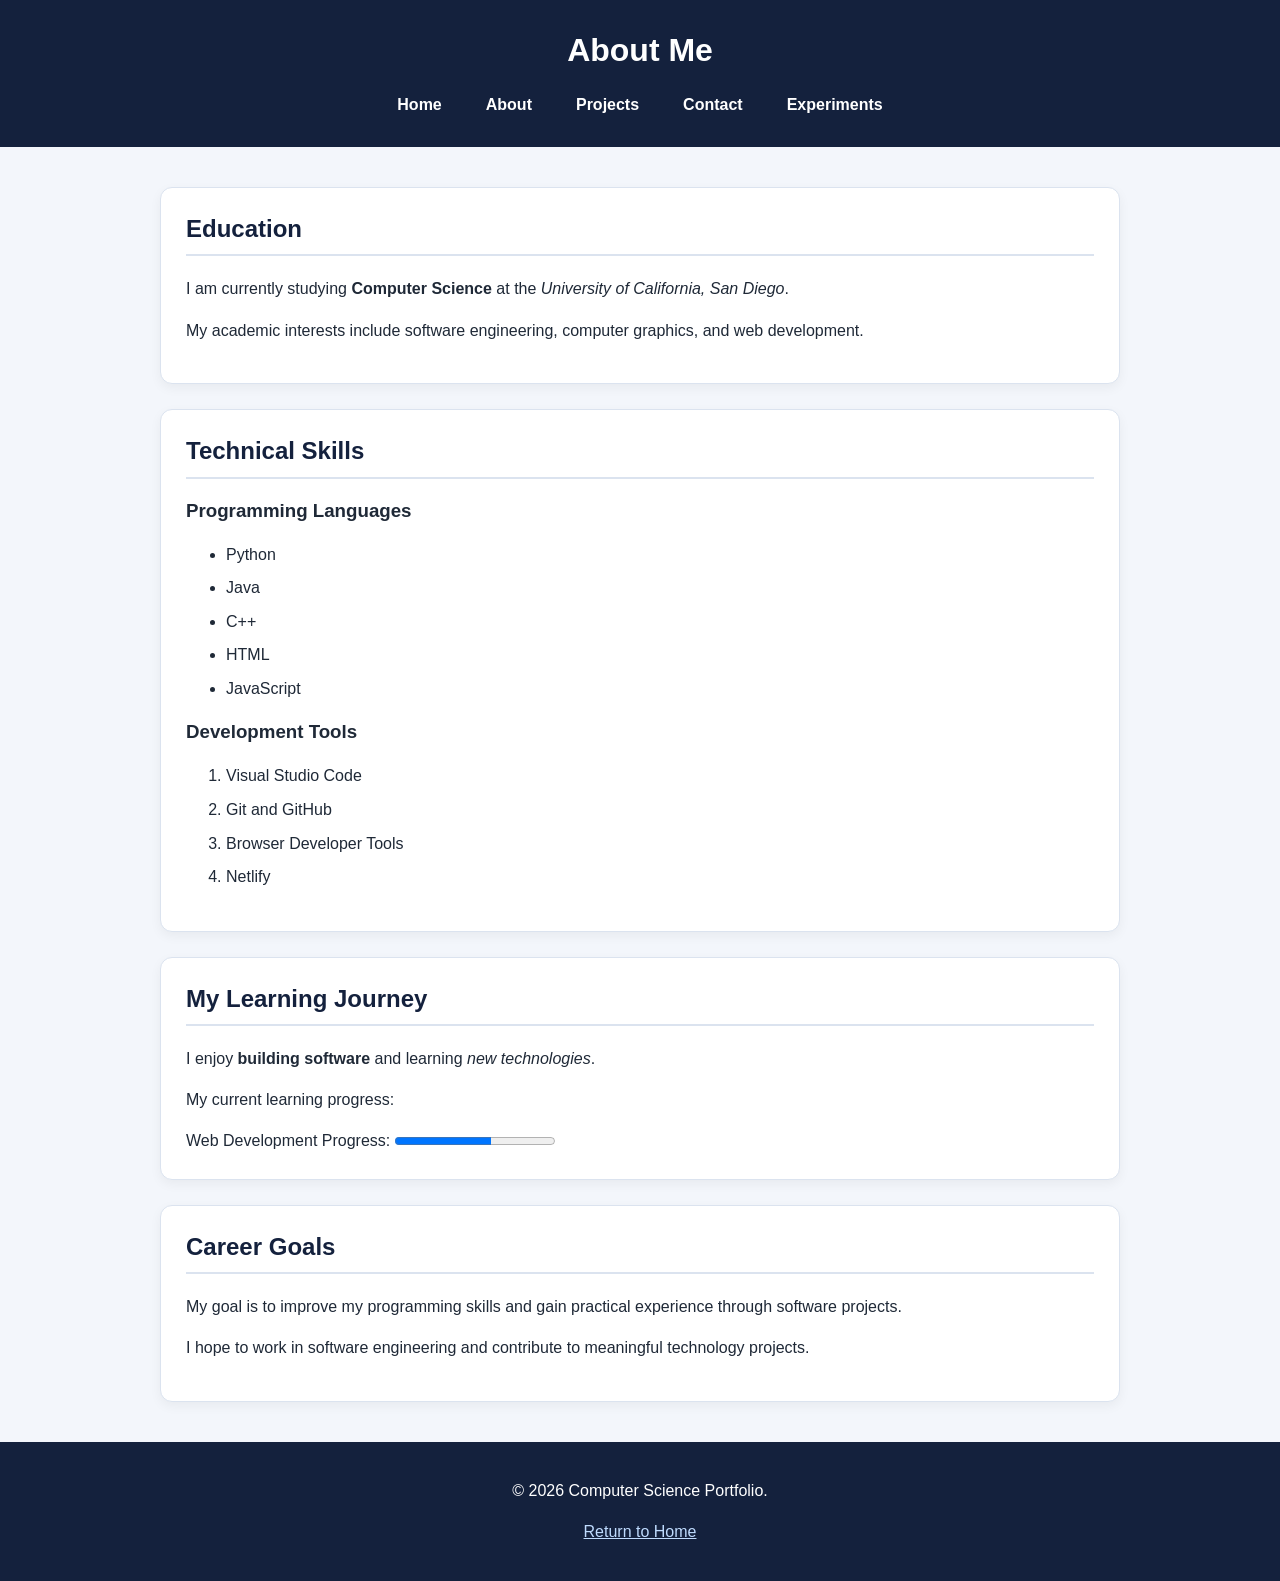
==== about.html @ 3ec1c558 "Initial HW4 portfolio copied from HW3" ====
<!DOCTYPE html>
<html lang="en">
<head>
    <meta charset="UTF-8">
    <meta name="viewport" content="width=device-width, initial-scale=1.0">
    <meta name="description" content="About a UC San Diego Computer Science student">
    <title>About | Computer Science Portfolio</title>
    <link rel="stylesheet" href="style.css">
</head>
<body>
    <header>
        <h1>About Me</h1>
        <nav aria-label="Main navigation">
            <ul>
                <li><a href="index.html">Home</a></li>
                <li><a href="about.html">About</a></li>
                <li><a href="projects.html">Projects</a></li>
                <li><a href="contact.html">Contact</a></li>
                <li><a href="experiments.html">Experiments</a></li>
            </ul>
        </nav>
    </header>

    <main>
        <section>
            <h2>Education</h2>
            <p>
                I am currently studying <strong>Computer Science</strong>
                at the <em>University of California, San Diego</em>.
            </p>
            <p>
                My academic interests include software engineering,
                computer graphics, and web development.
            </p>
        </section>

        <section>
            <h2>Technical Skills</h2>
            <h3>Programming Languages</h3>
            <ul>
                <li>Python</li>
                <li>Java</li>
                <li>C++</li>
                <li>HTML</li>
                <li>JavaScript</li>
            </ul>

            <h3>Development Tools</h3>
            <ol>
                <li>Visual Studio Code</li>
                <li>Git and GitHub</li>
                <li>Browser Developer Tools</li>
                <li>Netlify</li>
            </ol>
        </section>

        <section>
            <h2>My Learning Journey</h2>
            <p>
                I enjoy <b>building software</b> and learning
                <i>new technologies</i>.
            </p>
            <p>
                My current learning progress:
            </p>
            <label for="learning-progress">Web Development Progress:</label>
            <progress id="learning-progress" value="60" max="100">60%</progress>
        </section>

        <section>
            <h2>Career Goals</h2>
            <p>
                My goal is to improve my programming skills and
                gain practical experience through software projects.
            </p>
            <p>
                I hope to work in software engineering and
                contribute to meaningful technology projects.
            </p>
        </section>
    </main>

    <footer>
        <p>&copy; 2026 Computer Science Portfolio.</p>
        <p><a href="index.html">Return to Home</a></p>
    </footer>
</body>
</html>
---- style.css ----
/*
Name: Tangjian Shi
CSE 134B - Homework 3 Part 2
Personal Portfolio Stylesheet
*/

/* Theme variables */
:root {
    --primary-color: #14213d;
    --accent-color: #2563eb;
    --background-color: #f3f6fb;
    --card-color: #ffffff;
    --text-color: #1f2937;
    --border-color: #dbe3ef;
}

/* Global box sizing */
* {
    box-sizing: border-box;
}

/* Page typography and background */
body {
    margin: 0;
    font-family: Arial, Helvetica, sans-serif;
    line-height: 1.6;
    color: var(--text-color);
    background-color: var(--background-color);
}

/* Main headings */
h1, h2, h3 {
    line-height: 1.3;
}

h2 {
    color: var(--primary-color);
}

a {
    color: var(--accent-color);
}


/* Website header */
header {
    background-color: var(--primary-color);
    color: white;
    padding: 30px 20px;
    text-align: center;
}

header h1 {
    margin: 0 0 10px;
    color: white;
}

/* Navigation layout */
nav ul {
    list-style: none;
    padding: 0;
    margin: 20px 0 0;
    display: flex;
    justify-content: center;
    flex-wrap: wrap;
    gap: 20px;
}

/* Navigation links */
nav a {
    color: white;
    text-decoration: none;
    font-weight: bold;
    padding: 8px 12px;
    border-radius: 6px;
}

/* Navigation hover */
nav a:hover {
    background-color: var(--accent-color);
    color: white;
}

/* Keyboard accessibility */
nav a:focus-visible {
    outline: 3px solid #facc15;
    outline-offset: 4px;
}


/* Main content container */
main {
    max-width: 1000px;
    margin: 40px auto;
    padding: 0 20px;
}

/* Content cards */
main section {
    background-color: var(--card-color);
    padding: 25px;
    margin-bottom: 25px;
    border: 1px solid var(--border-color);
    border-radius: 12px;
    box-shadow: 0 4px 12px rgba(0, 0, 0, 0.05);
}

/* Section headings */
main section h2 {
    margin-top: 0;
    padding-bottom: 10px;
    border-bottom: 2px solid var(--border-color);
}

/* Paragraph spacing */
main p {
    margin-bottom: 15px;
}

/* List spacing */
main li {
    margin-bottom: 8px;
}

/* Footer */
footer {
    background-color: var(--primary-color);
    color: white;
    text-align: center;
    padding: 20px;
    margin-top: 40px;
}

footer a {
    color: #bfdbfe;
}


/* Responsive images and media */
img, video {
    max-width: 100%;
    height: auto;
}

/* Prevent long content from overflowing */
main {
    overflow-wrap: break-word;
}

/* Tablet and mobile screens */
@media (max-width: 768px) {
    header {
        padding: 25px 15px;
    }

    header h1 {
        font-size: 1.6rem;
    }

    nav ul {
        gap: 10px;
    }

    nav a {
        padding: 8px;
        font-size: 0.9rem;
    }

    main {
        margin: 20px auto;
        padding: 0 15px;
    }

    main section {
        padding: 18px;
    }
}

/* Small mobile screens */
@media (max-width: 480px) {
    header h1 {
        font-size: 1.4rem;
    }

    nav ul {
        flex-direction: column;
        align-items: center;
        gap: 5px;
    }

    main {
        padding: 0 10px;
    }

    main section {
        padding: 15px;
    }
}

/* Experiments Page */

.example-border {
    border: 1px solid black;
}

project-highlight {
    display: block;
    border: 2px solid black;
    padding: 10px;
    margin: 10px 0;
}

/* Responsive iframe */
iframe {
    display: block;
    width: 100%;
    max-width: 100%;
    box-sizing: border-box;
}

/* Dialog Example */
dialog[open] {
    position: static;
    margin: 15px 0;
    padding: 15px;
    max-width: 100%;
    box-sizing: border-box;
}
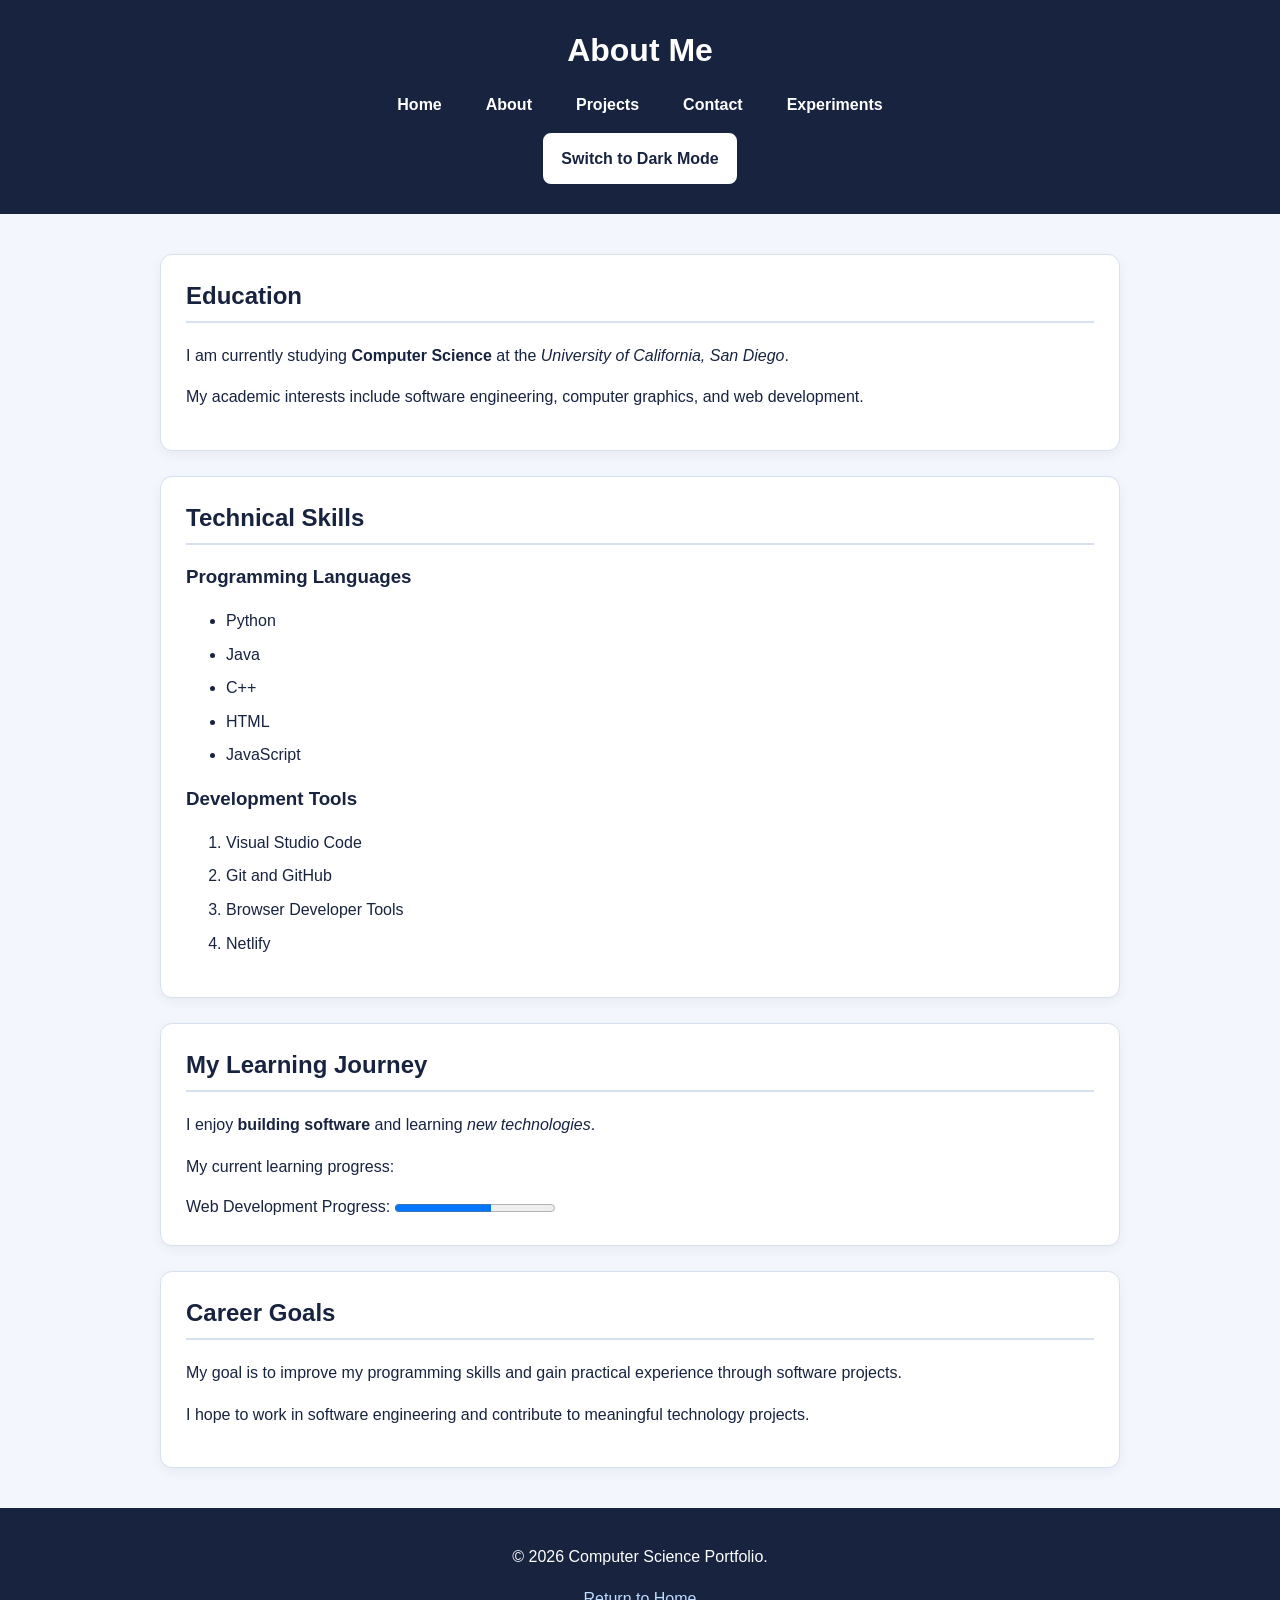
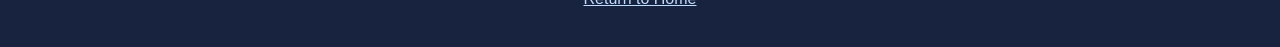
==== commit b6206186: "Complete HW4 contact forms validation themes and transitions" ====
--- a/about.html
+++ b/about.html
@@ -7,6 +7,7 @@
     <meta name="description" content="About a UC San Diego Computer Science student">
     <title>About | Computer Science Portfolio</title>
     <link rel="stylesheet" href="style.css">
+    <script src="theme.js" defer></script>
 </head>
 <body>
     <header>
@@ -20,6 +21,9 @@
                 <li><a href="experiments.html">Experiments</a></li>
             </ul>
         </nav>
+        <button type="button" id="theme-toggle">
+            Switch to Dark Mode
+        </button>
     </header>
 
     <main>
--- a/style.css
+++ b/style.css
@@ -226,4 +226,294 @@
     padding: 15px;
     max-width: 100%;
     box-sizing: border-box;
-}+}
+
+
+/* HW4 - Contact Form Styling */
+
+.form-group {
+    display: flex;
+    flex-direction: column;
+    gap: 0.5rem;
+    margin-bottom: 1.25rem;
+}
+
+.form-group label {
+    font-weight: 600;
+    color: #17233f;
+}
+
+.form-group input,
+.form-group textarea {
+    width: 100%;
+    box-sizing: border-box;
+    padding: 0.8rem;
+    font: inherit;
+    color: #17233f;
+    background: #ffffff;
+    border: 1px solid #a8b5c9;
+    border-radius: 6px;
+}
+
+.form-group textarea {
+    min-height: 150px;
+    resize: vertical;
+}
+
+.form-group input:focus-visible,
+.form-group textarea:focus-visible {
+    outline: 3px solid #477bd1;
+    outline-offset: 2px;
+}
+
+form button[type="submit"] {
+    padding: 0.8rem 1.5rem;
+    font: inherit;
+    font-weight: 600;
+    color: white;
+    background: #17233f;
+    border: 0;
+    border-radius: 6px;
+    cursor: pointer;
+}
+
+form button[type="submit"]:hover {
+    background: #304c80;
+}
+
+form button[type="submit"]:focus-visible {
+    outline: 3px solid #477bd1;
+    outline-offset: 3px;
+}
+
+@media (max-width: 600px) {
+    .form-group input,
+    .form-group textarea {
+        max-width: 100%;
+    }
+
+    form button[type="submit"] {
+        width: 100%;
+    }
+}
+
+
+/* HW4 Part 2 - HTML Form Validation */
+
+.form-group small {
+    display: block;
+    font-size: 0.85rem;
+    color: #52627a;
+    margin-top: 0.25rem;
+}
+
+.form-group input:required,
+.form-group textarea:required {
+    border-width: 2px;
+}
+
+/* Show errors after the user interacts with a field */
+.form-group input:user-invalid,
+.form-group textarea:user-invalid {
+    border-color: #c62828;
+    background-color: #fff3f3;
+}
+
+/* Show valid fields after user interaction */
+.form-group input:user-valid,
+.form-group textarea:user-valid {
+    border-color: #287a45;
+}
+
+/* Preserve visible keyboard focus */
+.form-group input:focus-visible,
+.form-group textarea:focus-visible {
+    outline: 3px solid #477bd1;
+    outline-offset: 2px;
+}
+
+
+/* HW4 Part 3 - JavaScript Validation */
+
+.field-error {
+    color: #b42318;
+    font-size: 0.9rem;
+    font-weight: 600;
+    margin: 0.25rem 0 0;
+}
+
+.field-error:empty {
+    display: none;
+}
+
+.form-group input.is-invalid,
+.form-group textarea.is-invalid {
+    border: 2px solid #c62828;
+    background-color: #fff3f3;
+}
+
+.form-group input.is-valid,
+.form-group textarea.is-valid {
+    border: 2px solid #287a45;
+}
+
+.character-count {
+    color: #52627a;
+    font-size: 0.9rem;
+    margin: 0.5rem 0;
+}
+
+.character-count.count-warning {
+    color: #9a5700;
+    font-weight: 700;
+}
+
+.character-count.count-limit {
+    color: #b42318;
+    font-weight: 700;
+}
+
+.form-group input:focus-visible,
+.form-group textarea:focus-visible {
+    outline: 3px solid #477bd1;
+    outline-offset: 2px;
+}
+
+
+/* HW4 Part 4 - Light and Dark Themes */
+
+:root {
+    --page-bg: #f3f6fc;
+    --surface-bg: #ffffff;
+    --header-bg: #17233f;
+    --text-color: #17233f;
+    --muted-color: #52627a;
+    --border-color: #d7e0ef;
+    --link-color: #2459a6;
+    --field-bg: #ffffff;
+}
+
+:root[data-theme="dark"] {
+    --page-bg: #111827;
+    --surface-bg: #1f2937;
+    --header-bg: #0b1220;
+    --text-color: #f3f4f6;
+    --muted-color: #cbd5e1;
+    --border-color: #475569;
+    --link-color: #93c5fd;
+    --field-bg: #111827;
+}
+
+body {
+    background-color: var(--page-bg);
+    color: var(--text-color);
+}
+
+main section {
+    background-color: var(--surface-bg);
+    color: var(--text-color);
+    border-color: var(--border-color);
+}
+
+main h2,
+main h3,
+main p {
+    color: var(--text-color);
+}
+
+header,
+footer {
+    background-color: var(--header-bg);
+    color: #ffffff;
+}
+
+main a {
+    color: var(--link-color);
+}
+
+.form-group label {
+    color: var(--text-color);
+}
+
+.form-group small,
+.character-count {
+    color: var(--muted-color);
+}
+
+.form-group input,
+.form-group textarea {
+    background-color: var(--field-bg);
+    color: var(--text-color);
+    border-color: var(--border-color);
+}
+
+#theme-toggle {
+    display: inline-block;
+    padding: 0.65rem 1rem;
+    margin-top: 1rem;
+    background-color: #ffffff;
+    color: #17233f;
+    border: 2px solid #ffffff;
+    border-radius: 8px;
+    font: inherit;
+    font-weight: 600;
+    cursor: pointer;
+}
+
+#theme-toggle:hover {
+    background-color: #dbeafe;
+}
+
+#theme-toggle:focus-visible {
+    outline: 3px solid #93c5fd;
+    outline-offset: 3px;
+}
+
+/* Preserve the original portfolio's responsive layout */
+@media (max-width: 600px) {
+    #theme-toggle {
+        max-width: 100%;
+    }
+}
+
+
+/* HW4 - Cross-document View Transitions */
+
+@view-transition {
+    navigation: auto;
+}
+
+@media (prefers-reduced-motion: no-preference) {
+    ::view-transition-old(root) {
+        animation: 0.5s ease-out both fade-out;
+    }
+
+    ::view-transition-new(root) {
+        animation: 0.5s ease-in both fade-in;
+    }
+
+    @keyframes fade-out {
+        from {
+            opacity: 1;
+        }
+        to {
+            opacity: 0;
+        }
+    }
+
+    @keyframes fade-in {
+        from {
+            opacity: 0;
+        }
+        to {
+            opacity: 1;
+        }
+    }
+}
+
+@media (prefers-reduced-motion: reduce) {
+    ::view-transition-old(root),
+    ::view-transition-new(root) {
+        animation-duration: 0.01ms !important;
+    }
+}
